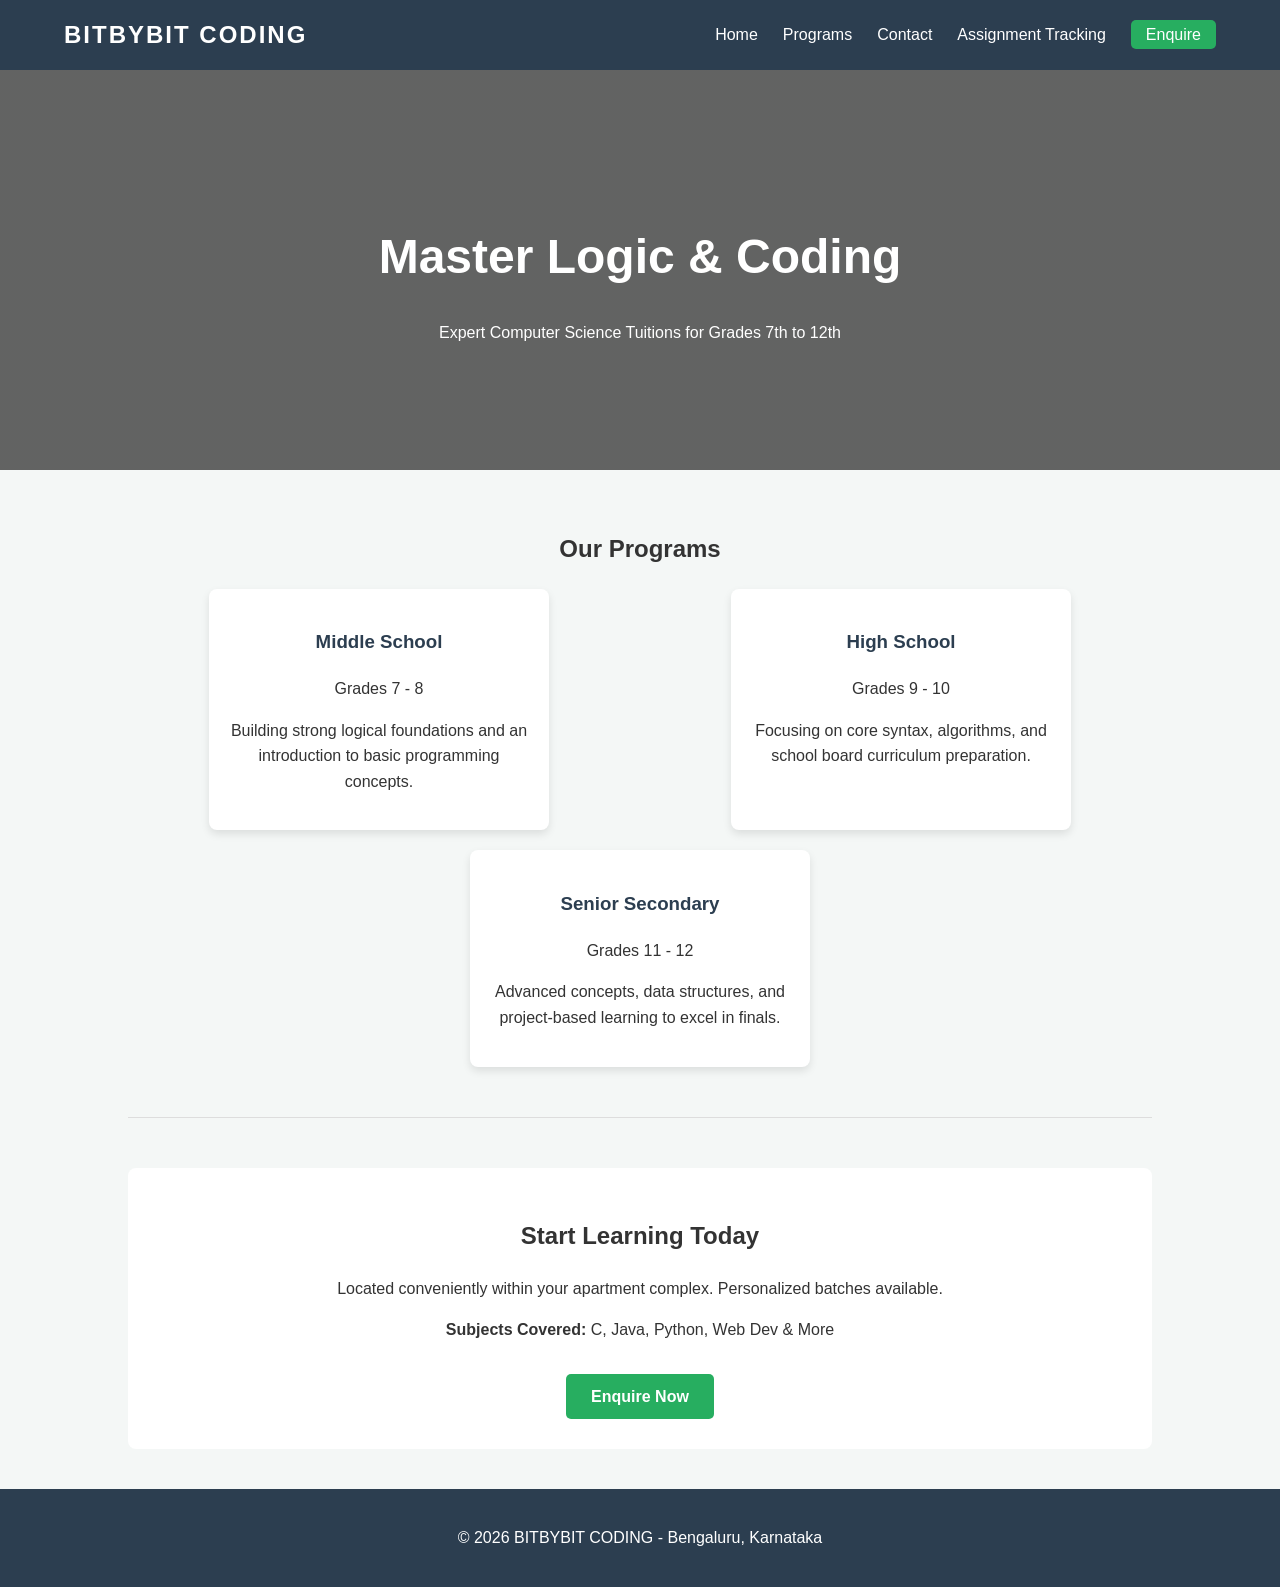
==== Home/index.html @ 1c100bc3 "initial commit" ====
<!DOCTYPE html>
<html lang="en">
<head>
    <meta charset="UTF-8">
    <meta name="viewport" content="width=device-width, initial-scale=1.0">
    <title> BitByBit Coding | Computer Science Tuitions</title>
    <link rel="stylesheet" href="home.css">
    <link rel="stylesheet" href="../GlobalStyles.css">
</head>
<body>

    <header>
        <div class="nav-container">
            <div class="logo">BITBYBIT CODING</div>
            <nav>
                <ul class="nav-links">
                    <li><a href="#" target="_blank">Home</a></li>
                    <li><a href="#programs" target="_blank">Programs</a></li>
                    <li><a href="../Contact/contact.html" target="_blank">Contact</a></li>
                    <li><a href="../AssgnmntTrcker/assignments.html" target="_blank">Assignment Tracking</a></li>
                    <li><a href="https://wa.me/919901116718" class="nav-btn" target="_blank">Enquire</a></li>
                </ul>
            </nav>
        </div>
    </header>
    
    <section class="hero">
        <h1>Master Logic &amp; Coding</h1>
        <p>Expert Computer Science Tuitions for Grades 7th to 12th</p>
    </section>

    <div class="container">
        <h2 style="text-align: center;">Our Programs</h2>
        <div class="curriculum">
            <div class="card">
                <h3>Middle School</h3>
                <p>Grades 7 - 8</p>
                <p>Building strong logical foundations and an introduction to basic programming concepts.</p>
            </div>
            <div class="card">
                <h3>High School</h3>
                <p>Grades 9 - 10</p>
                <p>Focusing on core syntax, algorithms, and school board curriculum preparation.</p>
            </div>
            <div class="card">
                <h3>Senior Secondary</h3>
                <p>Grades 11 - 12</p>
                <p>Advanced concepts, data structures, and project-based learning to excel in finals.</p>
            </div>
        </div>

        <hr style="margin: 50px 0; border: 0; border-top: 1px solid #ddd;">

        <section class="contact" id="contact">
            <h2>Start Learning Today</h2>
            <p>Located conveniently within your apartment complex. Personalized batches available.</p>
            <p><strong>Subjects Covered:</strong> C, Java, Python, Web Dev &amp; More</p>
            <a href="https://wa.me/919901116718" class="btn">Enquire Now</a>
        </section>
    </div>

    <footer>
        <p>&copy; 2026 BITBYBIT CODING - Bengaluru, Karnataka</p>
    </footer>

</body>
</html>
---- Home/home.css ----
/* Hero Section */
.hero 
{
    background: linear-gradient(rgba(0,0,0,0.6), rgba(0,0,0,0.6)), url('https://images.unsplash.com/photo-1517694712202-14dd9538aa97?ixlib=rb-1.2.1&auto=format&fit=crop&w=1350&q=80');
    background-size: cover;
    background-position: center;
    height: 400px;
    color: white;
    display: flex;
    flex-direction: column;
    justify-content: center;
    align-items: center;
    text-align: center;
}

.hero h1
{
    font-size: 3rem; margin-bottom: 0.5rem; 
}

/* Content Sections */
.container 
{
    width: 80%;
    margin: auto;
    overflow: hidden;
    padding: 40px 0;
}

.curriculum 
{
    display: flex;
    justify-content: space-around;
    flex-wrap: wrap;
    gap: 20px;
}

.card 
{
    background: #fff;
    padding: 20px;
    border-radius: 8px;
    box-shadow: 0 4px 8px rgba(0,0,0,0.1);
    width: 300px;
    text-align: center;
}

.card h3 
{ 
    color: #2c3e50; 
}

/* Contact Section */
.contact 
{
    background: #fff;
    padding: 30px;
    border-radius: 8px;
    text-align: center;
}

.btn 
{
    display: inline-block;
    background: #27ae60;
    color: white;
    padding: 10px 25px;
    text-decoration: none;
    border-radius: 5px;
    font-weight: bold;
    margin-top: 15px;
}

footer 
{
    text-align: center;
    padding: 20px;
    background: #2c3e50;
    color: white;
}

.projects-container 
{
    padding: 60px 0;
    background-color: #fff;
}

.project-grid 
{
    display: grid;
    grid-template-columns: repeat(auto-fit, minmax(250px, 1fr));
    gap: 25px;
    max-width: 1100px;
    margin: 0 auto;
    padding: 0 20px;
}

.project-card 
{
    background: #f9f9f9;
    border-left: 5px solid #27ae60;
    padding: 20px;
    transition: transform 0.3s ease;
    border-radius: 4px;
}

.project-card:hover 
{
    transform: translateY(-5px);
    box-shadow: 0 10px 20px rgba(0,0,0,0.1);
}

.project-card h3 
{
    margin-top: 10px;
    color: #2c3e50;
}

.icon 
{
    font-family: 'Courier New', Courier, monospace;
    font-weight: bold;
    font-size: 24px;
    color: #27ae60;
}
---- GlobalStyles.css ----
@charset "utf-8";
/* CSS Document */

/* General Styles */
body
{
    font-family: 'Segoe UI', Tahoma, Geneva, Verdana, sans-serif;
    margin: 0;
    line-height: 1.6;
    color: #333;
    background-color: #f4f7f6;
}

.nav-container
{
    width: 90%;
    margin: auto;
    display: flex;
    justify-content: space-between;
    align-items: center;
}

/* Nav Links */
.nav-links
{
    list-style: none;
    display: flex;
    gap: 25px;
    margin: 0;
    padding: 0;
}

.nav-links li a
{
    text-decoration: none;
    color: #fff;
    font-weight: 500;
    transition: color 0.3s ease;
}

.nav-links li a:hover
{
    color: #27ae60;
}

/* Button style inside navbar */
.nav-btn
{
    background: #27ae60;
    padding: 6px 15px;
    border-radius: 5px;
    color: white !important;
}

.nav-btn:hover
{
    background: #219150;
}

/* Header & Navigation */
header 
{
    background: #2c3e50;
    color: #fff;
    padding: 1rem 0;
    text-align: center;
    position: sticky;
    top: 0;
    z-index: 1000;
}

.logo 
{
    font-size: 24px;
    font-weight: bold;
    letter-spacing: 2px;
}
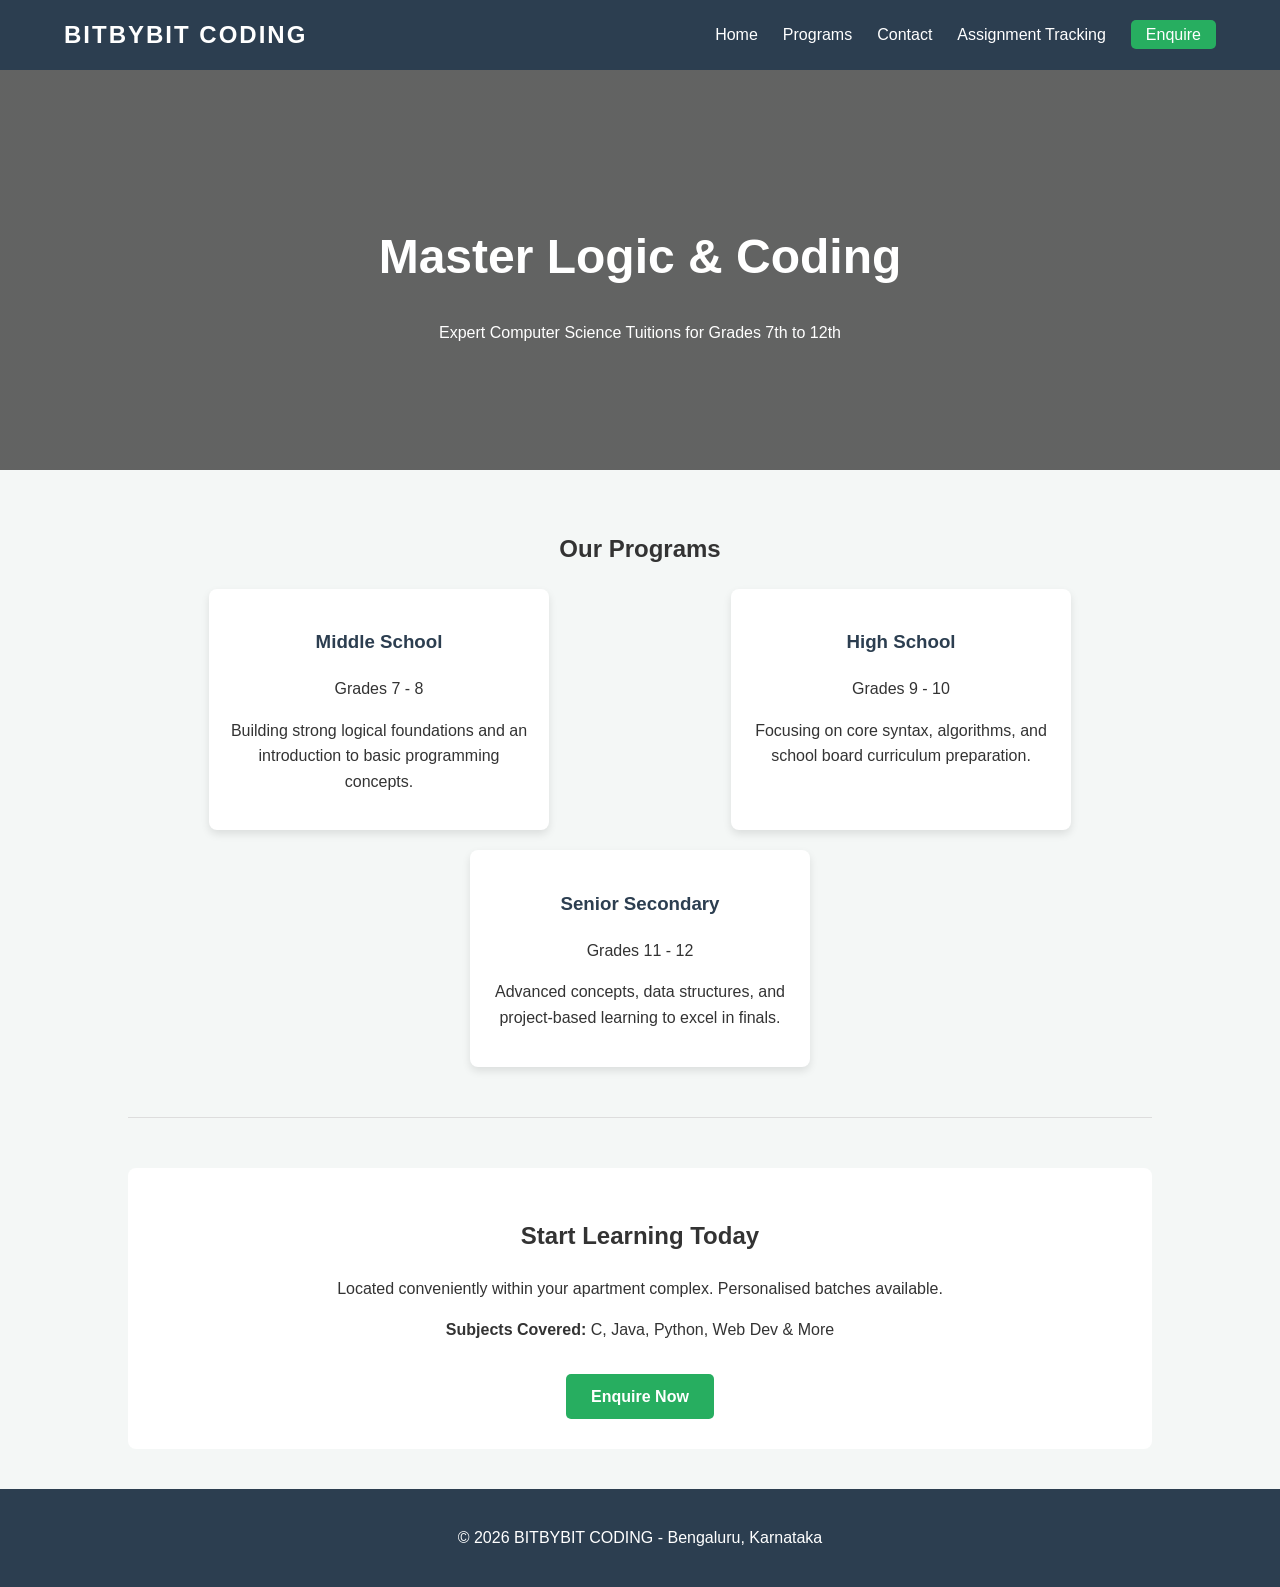
==== commit c0c32202: "Fix spelling of 'Personalized' to 'Personalised' Corrected spelling of 'Personalized' to 'Personalis" ====
--- a/Home/index.html
+++ b/Home/index.html
@@ -8,7 +8,6 @@
     <link rel="stylesheet" href="../GlobalStyles.css">
 </head>
 <body>
-
     <header>
         <div class="nav-container">
             <div class="logo">BITBYBIT CODING</div>
@@ -23,12 +22,10 @@
             </nav>
         </div>
     </header>
-    
     <section class="hero">
         <h1>Master Logic &amp; Coding</h1>
         <p>Expert Computer Science Tuitions for Grades 7th to 12th</p>
     </section>
-
     <div class="container">
         <h2 style="text-align: center;">Our Programs</h2>
         <div class="curriculum">
@@ -48,20 +45,16 @@
                 <p>Advanced concepts, data structures, and project-based learning to excel in finals.</p>
             </div>
         </div>
-
         <hr style="margin: 50px 0; border: 0; border-top: 1px solid #ddd;">
-
         <section class="contact" id="contact">
             <h2>Start Learning Today</h2>
-            <p>Located conveniently within your apartment complex. Personalized batches available.</p>
+            <p>Located conveniently within your apartment complex. Personalised batches available.</p>
             <p><strong>Subjects Covered:</strong> C, Java, Python, Web Dev &amp; More</p>
             <a href="https://wa.me/919901116718" class="btn">Enquire Now</a>
         </section>
     </div>
-
     <footer>
         <p>&copy; 2026 BITBYBIT CODING - Bengaluru, Karnataka</p>
     </footer>
-
 </body>
 </html>
